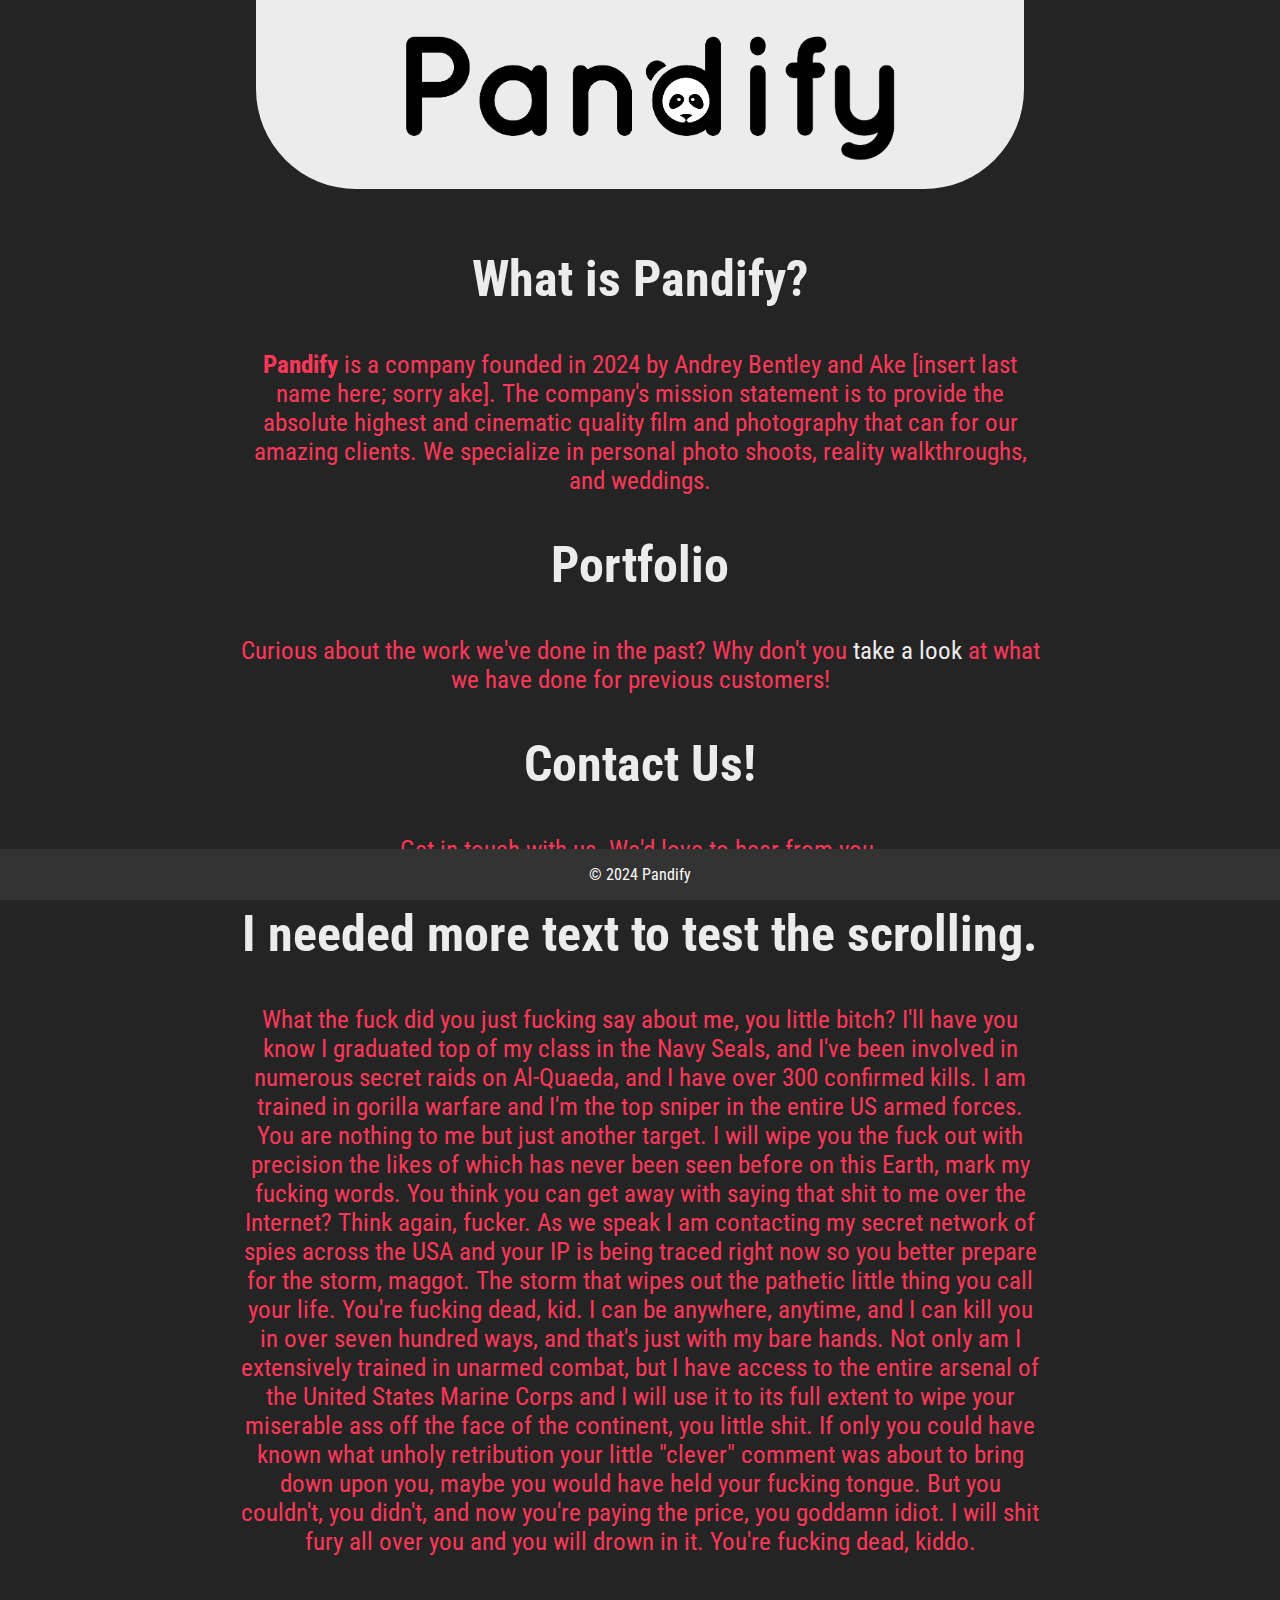
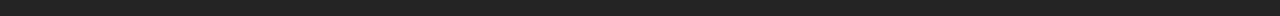
==== index.html @ a4f44485 "Add files via upload" ====
<!DOCTYPE html>
<html lang="en">
<head>
    <meta charset="UTF-8">
    <meta name="viewport" content="width=device-width, initial-scale=1.0">
    <link rel="stylesheet" href="style.css">
	<link rel="icon" href="favicon.ico">
	
	<!-- Custom Font from Google; do NOT edit -->
	<link rel="preconnect" href="https://fonts.googleapis.com">
	<link rel="preconnect" href="https://fonts.gstatic.com" crossorigin>
	<link href="https://fonts.googleapis.com/css2?family=Roboto+Condensed:ital,wght@0,100..900;1,100..900&display=swap" rel="stylesheet">
	<!-- End Font Import -->
	
    <title>Pandify</title>
</head>
	
	
<body>
    <header>
    <div class="col-md-4">
      <a href="#" class="logo"><img src="logo-embed.png"></a>
  </div>
</header>
	
	
    <main>
		<!-- About Us -->
        <section>
            <h2>What is Pandify?</h2>
            <p><strong>Pandify</strong> is a company founded in 2024 by Andrey Bentley and Ake [insert last name here; sorry ake]. The company's mission statement is to provide the absolute highest and cinematic quality film and photography that can for our amazing clients. We specialize in personal photo shoots, reality walkthroughs, and weddings.</p>
        </section>
		
		<!-- Portfolio -->
        <section>
            <h2>Portfolio</h2>
            <p>Curious about the work we've done in the past? Why don't you <a href="#">take a look</a> at what we have done for previous customers!</p> <!-- Link <a> tag to portfolio page -->
        </section>
		
		<!-- Contacts -->
        <section>
            <h2>Contact Us!</h2>
            <p>Get in touch with us. We'd love to hear from you.</p>
        </section>
		
		<!-- Filler Shit to test scroll animations -->
		<section>
			<h2>I needed more text to test the scrolling.</h2>
			<p>What the fuck did you just fucking say about me, you little bitch? I'll have you know I graduated top of my class in the Navy Seals, and I've been involved in numerous secret raids on Al-Quaeda, and I have over 300 confirmed kills. I am trained in gorilla warfare and I'm the top sniper in the entire US armed forces. You are nothing to me but just another target. I will wipe you the fuck out with precision the likes of which has never been seen before on this Earth, mark my fucking words. You think you can get away with saying that shit to me over the Internet? Think again, fucker. As we speak I am contacting my secret network of spies across the USA and your IP is being traced right now so you better prepare for the storm, maggot. The storm that wipes out the pathetic little thing you call your life. You're fucking dead, kid. I can be anywhere, anytime, and I can kill you in over seven hundred ways, and that's just with my bare hands. Not only am I extensively trained in unarmed combat, but I have access to the entire arsenal of the United States Marine Corps and I will use it to its full extent to wipe your miserable ass off the face of the continent, you little shit. If only you could have known what unholy retribution your little "clever" comment was about to bring down upon you, maybe you would have held your fucking tongue. But you couldn't, you didn't, and now you're paying the price, you goddamn idiot. I will shit fury all over you and you will drown in it. You're fucking dead, kiddo.</p>
		</section>
    </main>
    <footer>
        <p>&copy; 2024 Pandify</p>
    </footer>
	<script src="https://code.jquery.com/jquery-3.6.4.min.js"></script>
    <script src="script.js"></script>
</body>
</html>
---- style.css ----
body {
    font-family: 'Roboto Condensed', sans-serif;
    margin: 0;
    padding: 0;
    background-color: #242424;
    color: #FF3758;
}

::selection {
	background:#ECECEC;
}

header {
    background-color: #ECECEC;
    color: #fff;
    text-align: center;
    padding: 1em;
}

main {
    max-width: 800px;
    margin: 0 auto;
    padding: 20px;
}

section {
    margin-bottom: 40px;
}

h1, h2 {
    color: #ECECEC;
	text-align: center;
	font-size: 50px!important;
}
section p {
	text-align: center;
	font-size: 25px!important;
}

h1, h2::selection {
	background:#FF3758!important;
}

section a {
	text-decoration: none!important;
	color:#ECECEC;
	transition: 0.4s;
}

section a:hover {
	transition: 0.4s;
	color:#676767;
}

footer {
    background-color: #333;
    color: #fff;
    text-align: center;
    position: fixed;
    bottom: 0;
    width: 100%;
	transition: 0.2s;
}
footer:hover {
	transition: 0.2s;
	opacity: 20%;
}
/** Header Scroller**/
header {
	padding:0px;
	position: sticky;
	top:0px; left:0px;
	background: #ECECEC;
	z-index: 1000;
	border-bottom-left-radius: 100px;
	border-bottom-right-radius: 100px;
	margin-left: 20%;
	margin-right: 20%;
}

header.fixed-header {
	box-shadow: 20px 4px 10px rgba(39, 59, 69, 0.2);
	transition: 0.2s;
}

header.fixed-header:hover {
	opacity: 15%;
	transition: 0.2s;
}

header .logo img {
	width:600px;
	transition: all linear .1s
}

header.fixed-header .logo img {
	width:100px;
	opacity: 100%!important;
}

.spacer {
	padding-bottom: 40px;
}
/***********/
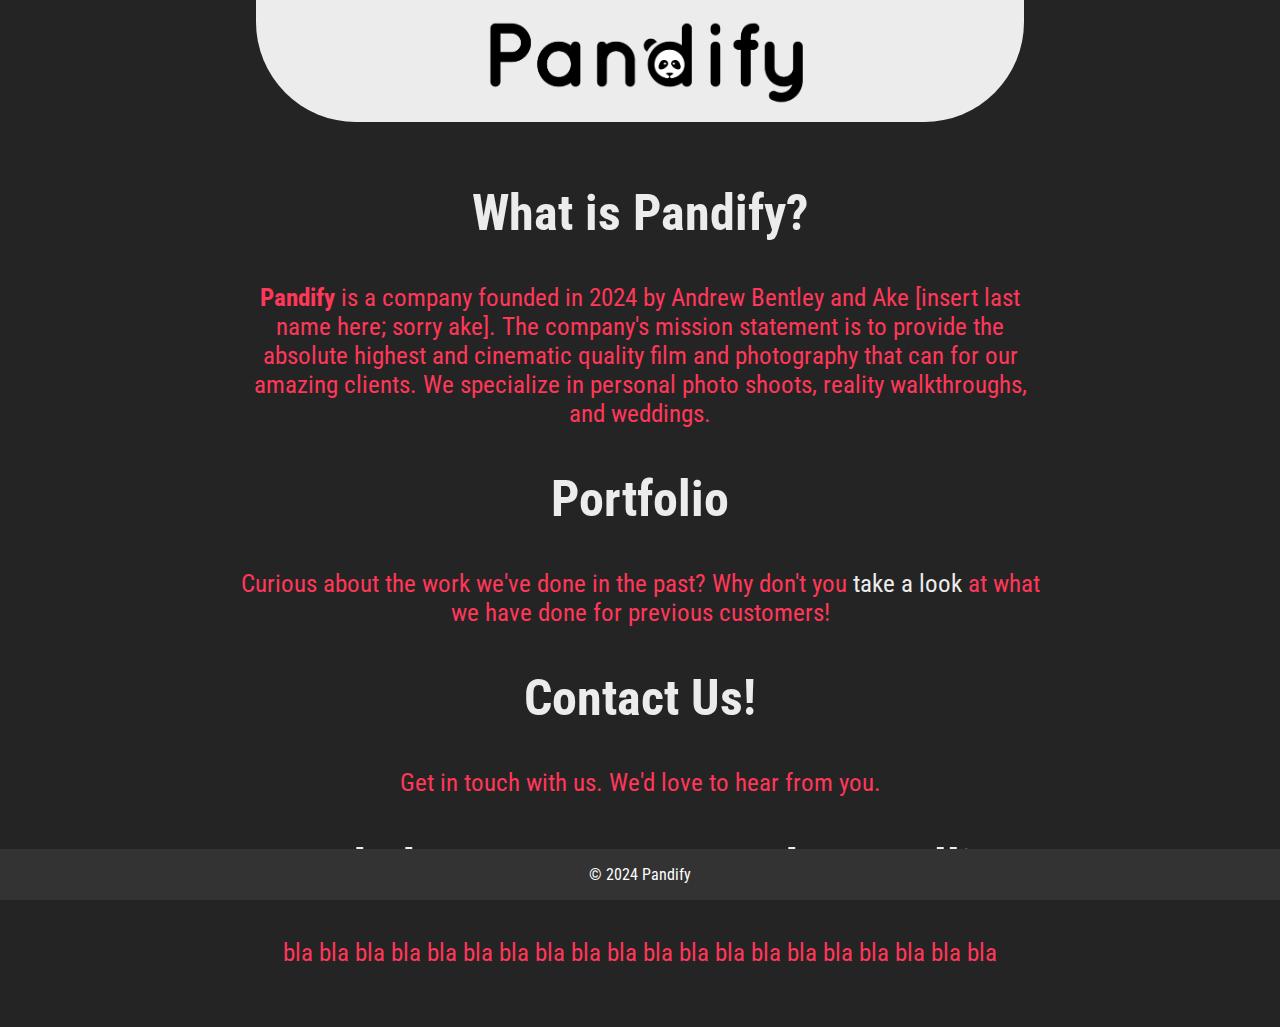
==== commit 58d7c315: "Update index.html" ====
--- a/index.html
+++ b/index.html
@@ -28,7 +28,7 @@
 		<!-- About Us -->
         <section>
             <h2>What is Pandify?</h2>
-            <p><strong>Pandify</strong> is a company founded in 2024 by Andrey Bentley and Ake [insert last name here; sorry ake]. The company's mission statement is to provide the absolute highest and cinematic quality film and photography that can for our amazing clients. We specialize in personal photo shoots, reality walkthroughs, and weddings.</p>
+            <p><strong>Pandify</strong> is a company founded in 2024 by Andrew Bentley and Ake [insert last name here; sorry ake]. The company's mission statement is to provide the absolute highest and cinematic quality film and photography that can for our amazing clients. We specialize in personal photo shoots, reality walkthroughs, and weddings.</p>
         </section>
 		
 		<!-- Portfolio -->
@@ -46,7 +46,7 @@
 		<!-- Filler Shit to test scroll animations -->
 		<section>
 			<h2>I needed more text to test the scrolling.</h2>
-			<p>What the fuck did you just fucking say about me, you little bitch? I'll have you know I graduated top of my class in the Navy Seals, and I've been involved in numerous secret raids on Al-Quaeda, and I have over 300 confirmed kills. I am trained in gorilla warfare and I'm the top sniper in the entire US armed forces. You are nothing to me but just another target. I will wipe you the fuck out with precision the likes of which has never been seen before on this Earth, mark my fucking words. You think you can get away with saying that shit to me over the Internet? Think again, fucker. As we speak I am contacting my secret network of spies across the USA and your IP is being traced right now so you better prepare for the storm, maggot. The storm that wipes out the pathetic little thing you call your life. You're fucking dead, kid. I can be anywhere, anytime, and I can kill you in over seven hundred ways, and that's just with my bare hands. Not only am I extensively trained in unarmed combat, but I have access to the entire arsenal of the United States Marine Corps and I will use it to its full extent to wipe your miserable ass off the face of the continent, you little shit. If only you could have known what unholy retribution your little "clever" comment was about to bring down upon you, maybe you would have held your fucking tongue. But you couldn't, you didn't, and now you're paying the price, you goddamn idiot. I will shit fury all over you and you will drown in it. You're fucking dead, kiddo.</p>
+			<p>bla bla bla bla bla bla bla bla bla bla bla bla bla bla bla bla bla bla bla bla </p>
 		</section>
     </main>
     <footer>
--- a/style.css
+++ b/style.css
@@ -1,3 +1,10 @@
+@media (min-width: 320px) and (max-width: 999px) {
+	header .logo img {
+	width:10%;
+	transition: all linear .1s
+}
+}
+
 body {
     font-family: 'Roboto Condensed', sans-serif;
     margin: 0;
@@ -89,16 +96,16 @@
 }
 
 header .logo img {
-	width:600px;
+	width:50%;
 	transition: all linear .1s
 }
 
 header.fixed-header .logo img {
-	width:100px;
+	width:10%;
 	opacity: 100%!important;
 }
 
 .spacer {
 	padding-bottom: 40px;
 }
-/***********/+/***********/
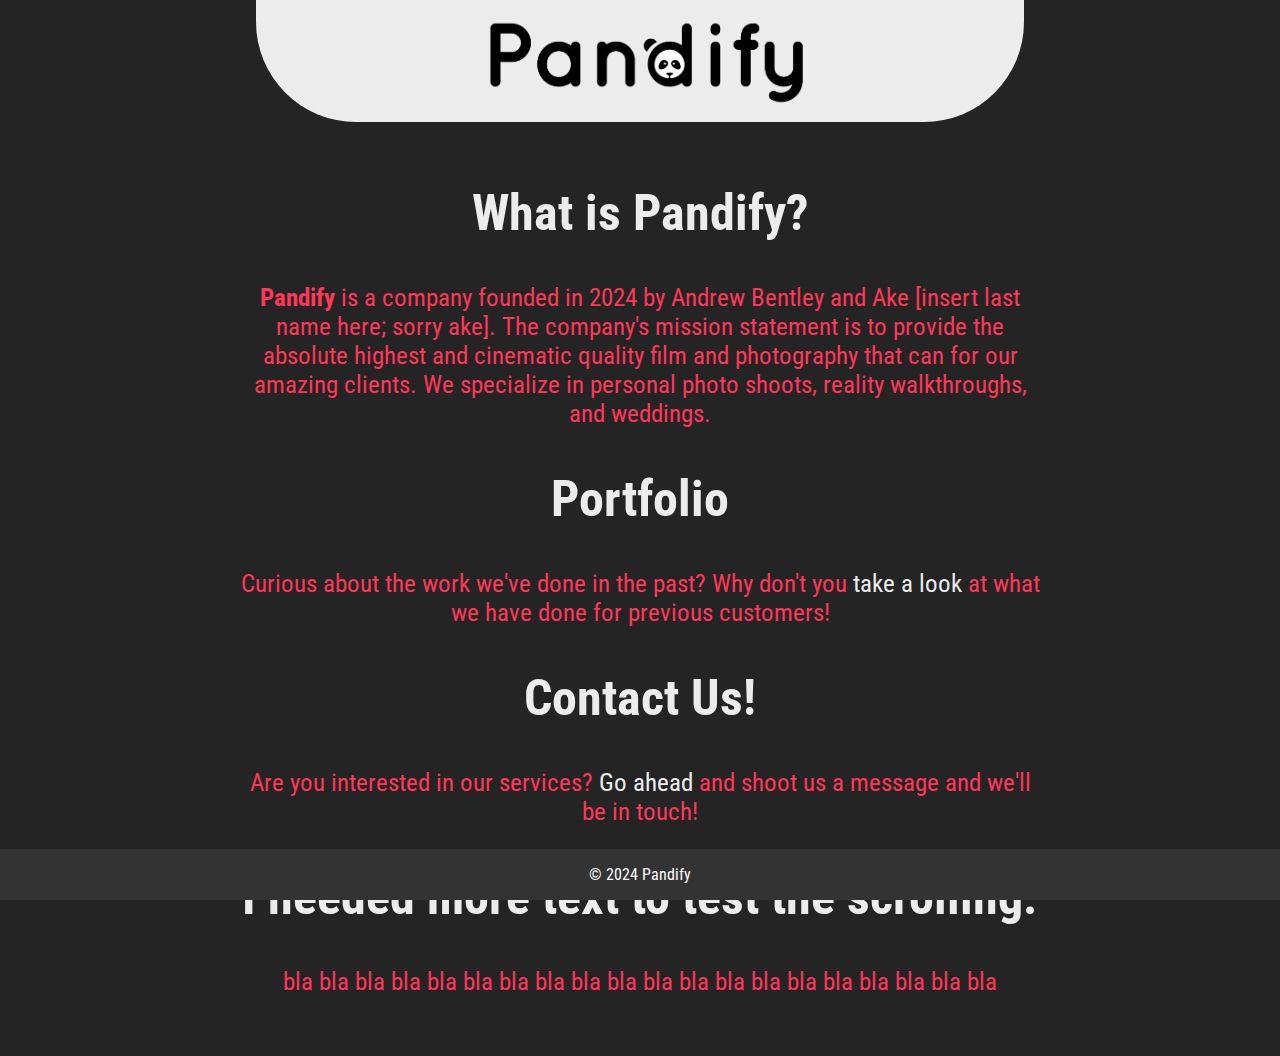
==== commit 80e652b2: "Update index.html" ====
--- a/index.html
+++ b/index.html
@@ -18,8 +18,8 @@
 	
 <body>
     <header>
-    <div class="col-md-4">
-      <a href="#" class="logo"><img src="logo-embed.png"></a>
+    <div>
+      <a href="#" class="logo"><img alt="logo" src="logo-embed.png"></a>
   </div>
 </header>
 	
@@ -29,18 +29,18 @@
         <section>
             <h2>What is Pandify?</h2>
             <p><strong>Pandify</strong> is a company founded in 2024 by Andrew Bentley and Ake [insert last name here; sorry ake]. The company's mission statement is to provide the absolute highest and cinematic quality film and photography that can for our amazing clients. We specialize in personal photo shoots, reality walkthroughs, and weddings.</p>
-        </section>
+		</section>
 		
 		<!-- Portfolio -->
         <section>
             <h2>Portfolio</h2>
-            <p>Curious about the work we've done in the past? Why don't you <a href="#">take a look</a> at what we have done for previous customers!</p> <!-- Link <a> tag to portfolio page -->
+            <p>Curious about the work we've done in the past? Why don't you <a href="portfolio.html">take a look</a> at what we have done for previous customers!</p> <!-- Link <a> tag to portfolio page -->
         </section>
 		
 		<!-- Contacts -->
         <section>
             <h2>Contact Us!</h2>
-            <p>Get in touch with us. We'd love to hear from you.</p>
+            <p>Are you interested in our services? <a href="contact.html">Go ahead</a> and shoot us a message and we'll be in touch!</p>
         </section>
 		
 		<!-- Filler Shit to test scroll animations -->
